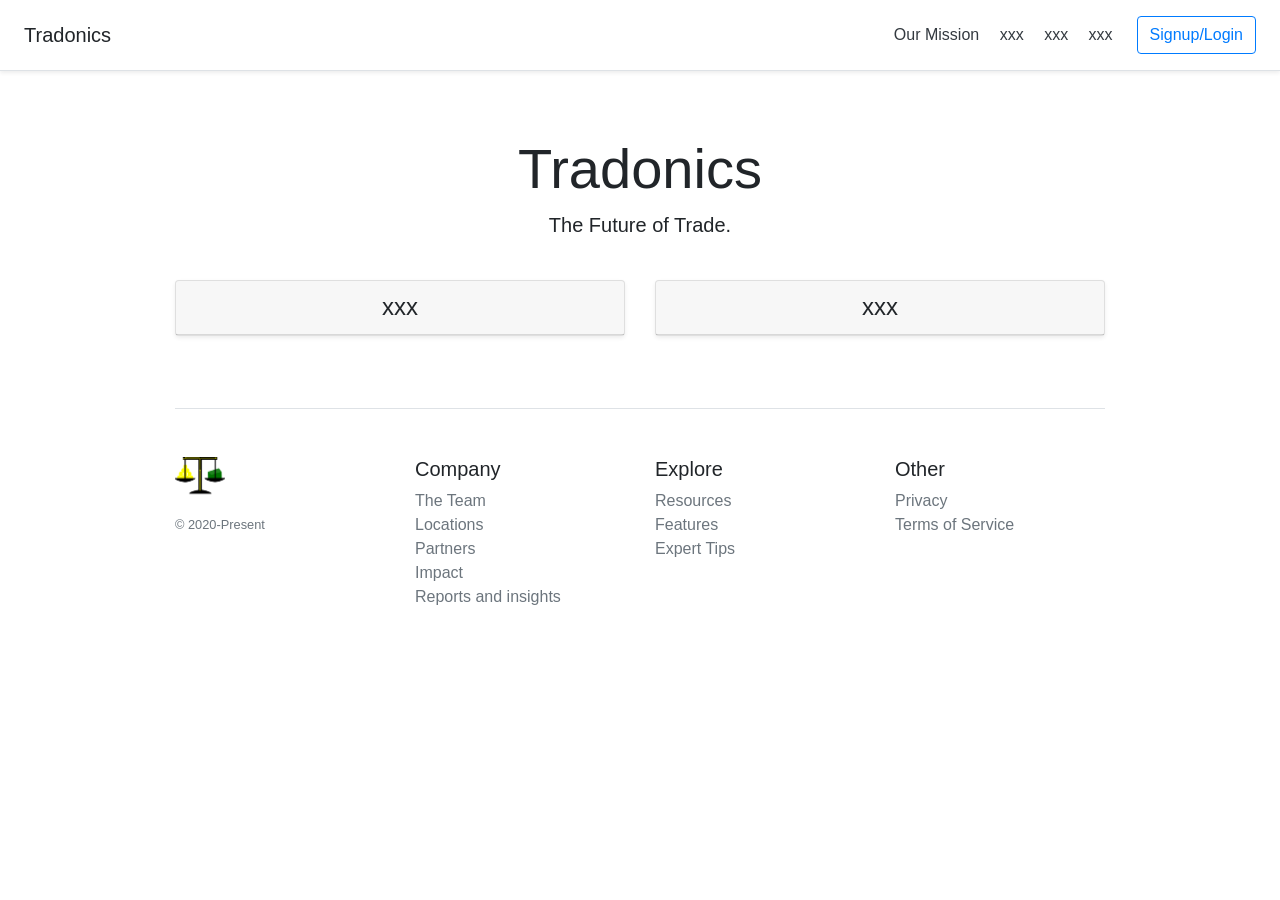
==== index.html @ f98c6da8 "First commit" ====
<!--Name of file: index.html (HOME PAGE)  
    Version: 1
    Dependencies: Boostrap, style.css
-->

<!doctype html>
<html lang="en">
  <head>
    <title>Tradonics</title>
    <!-- Bootstrap core CSS -->
    <link rel="stylesheet" href="https://stackpath.bootstrapcdn.com/bootstrap/4.3.1/css/bootstrap.min.css" integrity="sha384-ggOyR0iXCbMQv3Xipma34MD+dH/1fQ784/j6cY/iJTQUOhcWr7x9JvoRxT2MZw1T" crossorigin="anonymous">

    <!-- Top Navigation Bar -->
    <link href="style.css" rel="stylesheet">
  </head>
  <body>
    <!--Spacing, Alignment, Fonts in Bootstrap-->
    <div class="d-flex flex-column flex-md-row align-items-center p-3 px-md-4 mb-3 bg-white border-bottom shadow-sm">
  <h5 class="my-0 mr-md-auto font-weight-normal">Tradonics</h5>
  <nav class="my-2 my-md-0 mr-md-3">
    
    <!--"class" colors and template are in Bootstrap-->
    <a class="p-2 text-dark" href="#">Our Mission</a>
    <a class="p-2 text-dark" href="#">xxx</a>
    <a class="p-2 text-dark" href="#">xxx</a>
    <a class="p-2 text-dark" href="#">xxx</a>
  </nav>
  <a class="btn btn-outline-primary" href="#">Signup/Login</a>
</div>
<!--Aligns and centers the heading-->
<div class="header px-3 py-3 pt-md-5 pb-md-4 mx-auto text-center">
  <h1 class="display-4">Tradonics</h1>
  <p class="lead">The Future of Trade.</p>
</div>

<!-- BOXES -->
<!--A "card" is a flexible and extensible content container used in Bootstrap-->
<div class="container">
  <div class="card-deck mb-3 text-center">
    
    <div class="card mb-4 shadow-sm">
      <div class="card-header">
        <h4 class="my-0 font-weight-normal">xxx</h4>
      </div>
    </div>
    
    <div class="card mb-4 shadow-sm">
      <div class="card-header">
        <h4 class="my-0 font-weight-normal">xxx</h4>
      </div>
    </div>
  </div>

  <!--Bottom portion of the website-->
  <footer class="pt-4 my-md-5 pt-md-5 border-top">
    <div class="row">
      <div class="col-12 col-md">
        <img class="mb-2" src="logo.png" alt="" width="50" height="50">
        <small class="d-block mb-3 text-muted">&copy; 2020-Present</small>
      </div>
      <!--Grid System in Bootstrap-->
      <div class="col-6 col-md">
        <h5>Company</h5>
        <ul class="list-unstyled text-small">
          <li><a class="text-muted" href="#">The Team</a></li>
          <li><a class="text-muted" href="#">Locations</a></li>
          <li><a class="text-muted" href="#">Partners</a></li>
          <li><a class="text-muted" href="#">Impact</a></li>
          <li><a class="text-muted" href="#">Reports and insights</a></li>
        </ul>
      </div>
      <div class="col-6 col-md">
        <h5>Explore</h5>
        <ul class="list-unstyled text-small">
          <li><a class="text-muted" href="#">Resources</a></li>
          <li><a class="text-muted" href="#">Features</a></li>
          <li><a class="text-muted" href="#">Expert Tips</a></li>
        </ul>
      </div>
      <div class="col-6 col-md">
        <h5>Other</h5>
        <ul class="list-unstyled text-small">
          <li><a class="text-muted" href="#">Privacy</a></li>
          <li><a class="text-muted" href="#">Terms of Service</a></li>
        </ul>
      </div>
    </div>
  </footer>
</div>
</body>
</html>
---- style.css ----
html {
  font-size: 14px;
}

/* Width of the viewport and display of font size*/
@media (min-width: 768px) {
  html {
    font-size: 16px;
  }
}

.container {
  max-width: 960px;
}
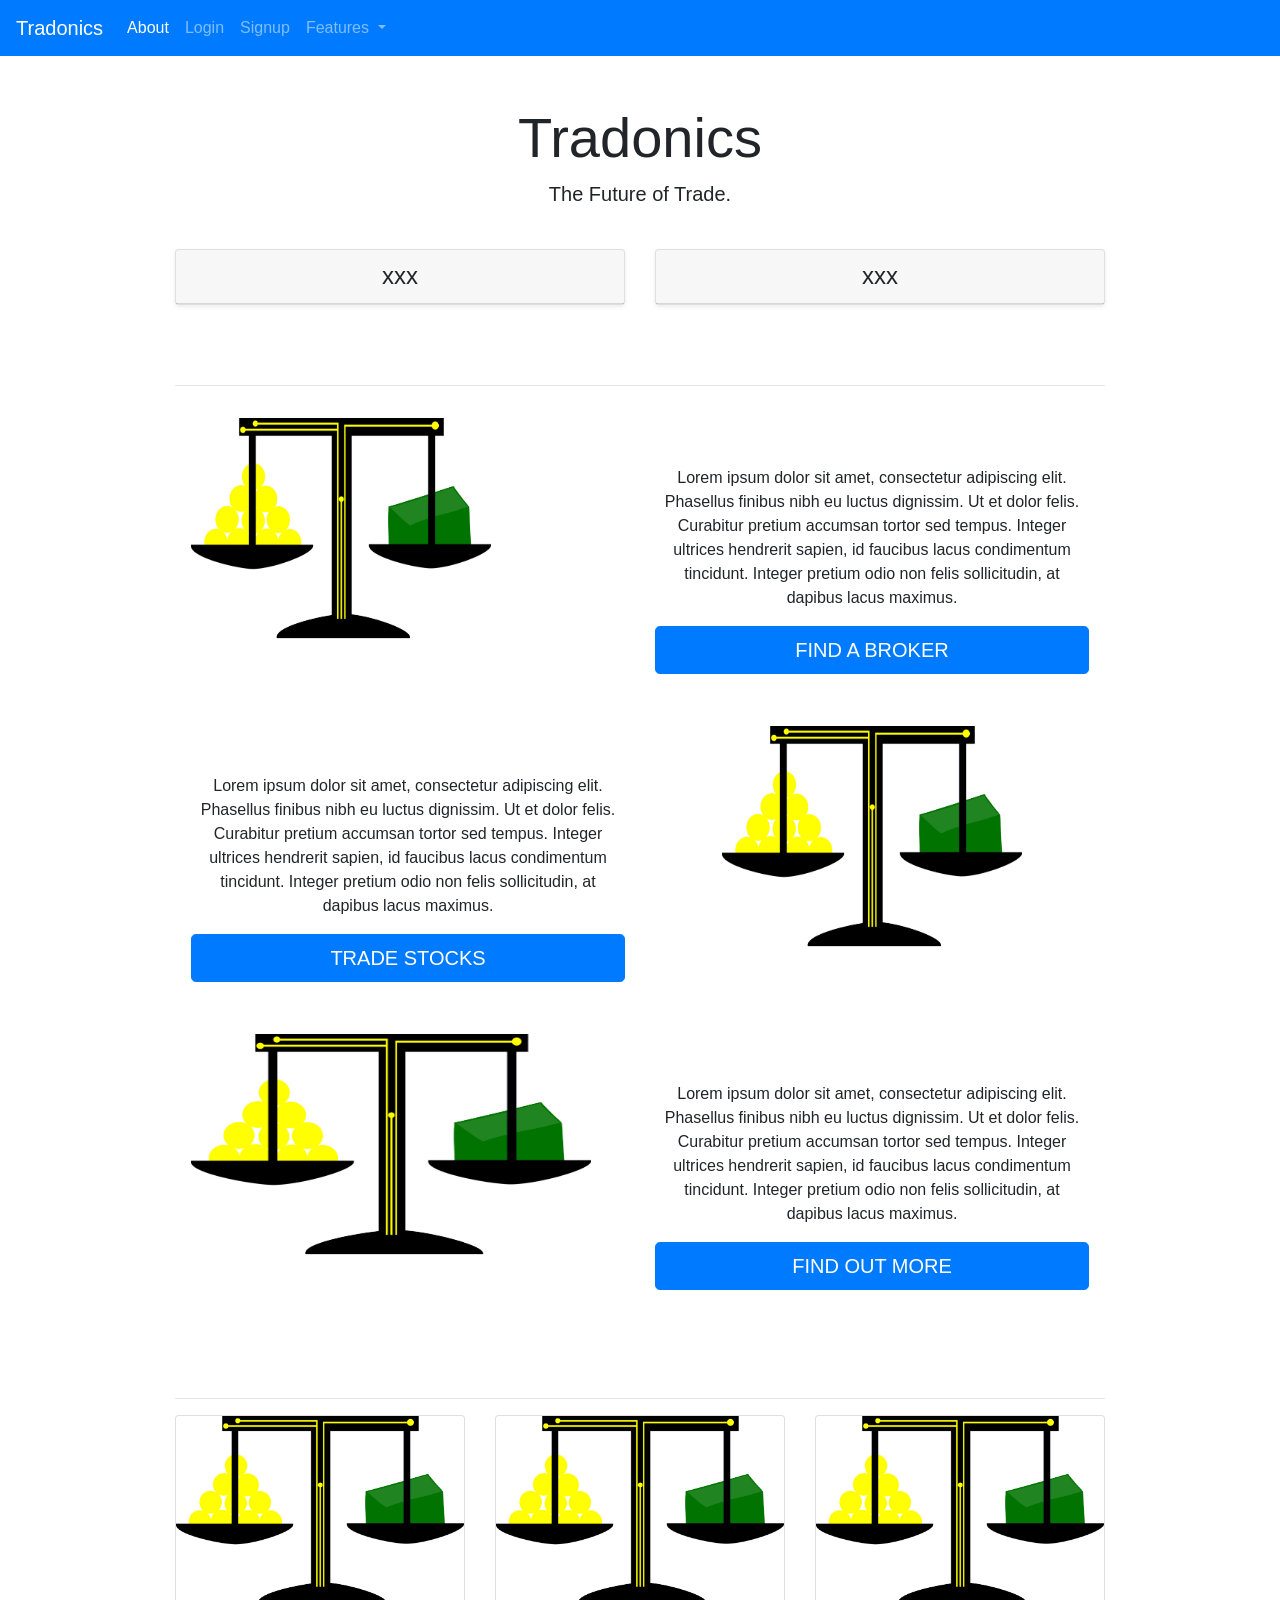
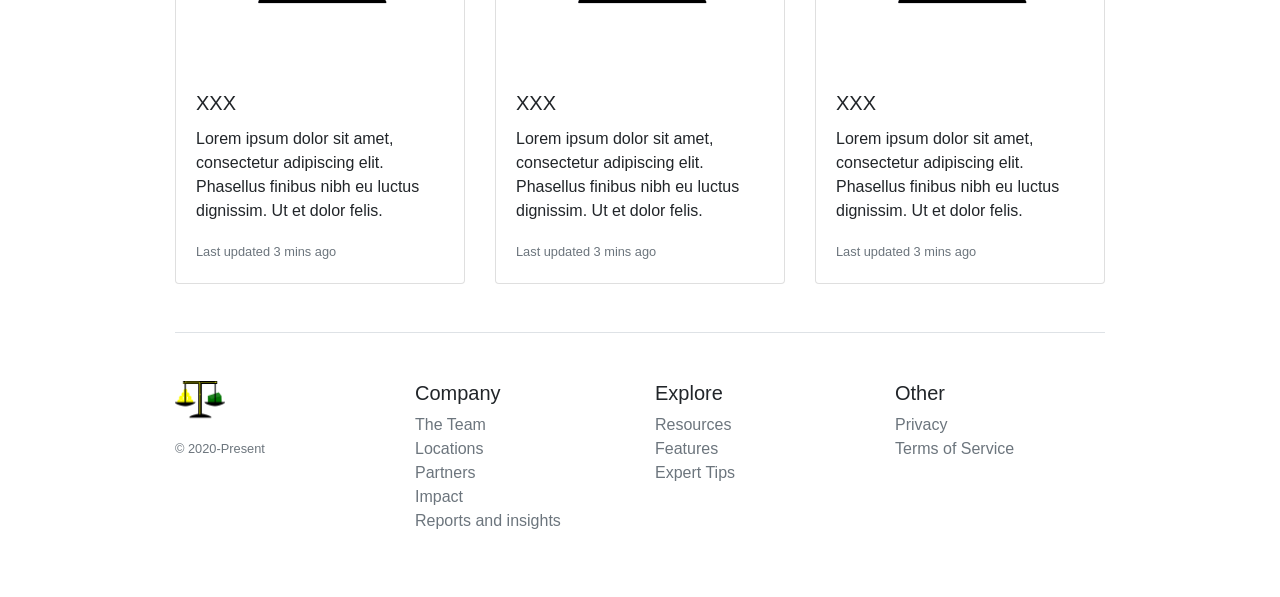
==== commit e6e60502: "commit" ====
--- a/index.html
+++ b/index.html
@@ -3,89 +3,249 @@
     Dependencies: Boostrap, style.css
 -->
 
-<!doctype html>
+<!DOCTYPE html>
 <html lang="en">
   <head>
     <title>Tradonics</title>
     <!-- Bootstrap core CSS -->
-    <link rel="stylesheet" href="https://stackpath.bootstrapcdn.com/bootstrap/4.3.1/css/bootstrap.min.css" integrity="sha384-ggOyR0iXCbMQv3Xipma34MD+dH/1fQ784/j6cY/iJTQUOhcWr7x9JvoRxT2MZw1T" crossorigin="anonymous">
+    <link
+      rel="stylesheet"
+      href="https://stackpath.bootstrapcdn.com/bootstrap/4.3.1/css/bootstrap.min.css"
+      integrity="sha384-ggOyR0iXCbMQv3Xipma34MD+dH/1fQ784/j6cY/iJTQUOhcWr7x9JvoRxT2MZw1T"
+      crossorigin="anonymous"
+    />
 
     <!-- Top Navigation Bar -->
-    <link href="style.css" rel="stylesheet">
+    <link href="style.css" rel="stylesheet" />
   </head>
   <body>
     <!--Spacing, Alignment, Fonts in Bootstrap-->
-    <div class="d-flex flex-column flex-md-row align-items-center p-3 px-md-4 mb-3 bg-white border-bottom shadow-sm">
-  <h5 class="my-0 mr-md-auto font-weight-normal">Tradonics</h5>
-  <nav class="my-2 my-md-0 mr-md-3">
-    
-    <!--"class" colors and template are in Bootstrap-->
-    <a class="p-2 text-dark" href="#">Our Mission</a>
-    <a class="p-2 text-dark" href="#">xxx</a>
-    <a class="p-2 text-dark" href="#">xxx</a>
-    <a class="p-2 text-dark" href="#">xxx</a>
-  </nav>
-  <a class="btn btn-outline-primary" href="#">Signup/Login</a>
-</div>
-<!--Aligns and centers the heading-->
-<div class="header px-3 py-3 pt-md-5 pb-md-4 mx-auto text-center">
-  <h1 class="display-4">Tradonics</h1>
-  <p class="lead">The Future of Trade.</p>
-</div>
-
-<!-- BOXES -->
-<!--A "card" is a flexible and extensible content container used in Bootstrap-->
-<div class="container">
-  <div class="card-deck mb-3 text-center">
-    
-    <div class="card mb-4 shadow-sm">
-      <div class="card-header">
-        <h4 class="my-0 font-weight-normal">xxx</h4>
-      </div>
+
+    <nav class="navbar navbar-expand-lg sticky-top navbar-dark bg-primary">
+      <a class="navbar-brand" href="#">Tradonics</a>
+      <button
+        class="navbar-toggler"
+        type="button"
+        data-toggle="collapse"
+        data-target="#navbarNavDropdown"
+        aria-controls="navbarNavDropdown"
+        aria-expanded="false"
+        aria-label="Toggle navigation"
+      >
+        <span class="navbar-toggler-icon"></span>
+      </button>
+      <div class="collapse navbar-collapse" id="navbarNavDropdown">
+        <ul class="navbar-nav">
+          <li class="nav-item active">
+            <a class="nav-link" href="#"
+              >About <span class="sr-only">(current)</span></a
+            >
+          </li>
+          <li class="nav-item">
+            <a class="nav-link" href="#">Login</a>
+          </li>
+          <li class="nav-item">
+            <a class="nav-link" href="#">Signup</a>
+          </li>
+          <li class="nav-item dropdown">
+            <a
+              class="nav-link dropdown-toggle"
+              href="#"
+              id="navbarDropdownMenuLink"
+              data-toggle="dropdown"
+              aria-haspopup="true"
+              aria-expanded="false"
+            >
+              Features
+            </a>
+            <div class="dropdown-menu" aria-labelledby="navbarDropdownMenuLink">
+              <a class="dropdown-item" href="#">XXX</a>
+              <a class="dropdown-item" href="#">XXX</a>
+              <a class="dropdown-item" href="#">XXX</a>
+            </div>
+          </li>
+        </ul>
+      </div>
+    </nav>
+
+    <div class="header px-3 py-3 pt-md-5 pb-md-4 mx-auto text-center">
+      <h1 class="display-4">Tradonics</h1>
+      <p class="lead">The Future of Trade.</p>
     </div>
-    
-    <div class="card mb-4 shadow-sm">
-      <div class="card-header">
-        <h4 class="my-0 font-weight-normal">xxx</h4>
-      </div>
+
+    <!-- BOXES -->
+    <!--A "card" is a flexible and extensible content container used in Bootstrap-->
+    <div class="container">
+      <div class="card-deck mb-3 text-center">
+        <div class="card mb-4 shadow-sm">
+          <div class="card-header">
+            <h4 class="my-0 font-weight-normal">xxx</h4>
+          </div>
+        </div>
+
+        <div class="card mb-4 shadow-sm">
+          <div class="card-header">
+            <h4 class="my-0 font-weight-normal">xxx</h4>
+          </div>
+        </div>
+      </div>
+      <br />
+      <hr class="style1" />
+      <!-- Images with their description in button-->
+      <div class="modal-body row">
+        <div class="col-md-6">
+          <img class="mb-2" src="logo.png" alt="" width="300" height="300" />
+        </div>
+        <div class="col-md-6">
+          <p class="text-center">
+            <br />
+            <br />
+            Lorem ipsum dolor sit amet, consectetur adipiscing elit. Phasellus
+            finibus nibh eu luctus dignissim. Ut et dolor felis. Curabitur
+            pretium accumsan tortor sed tempus. Integer ultrices hendrerit
+            sapien, id faucibus lacus condimentum tincidunt. Integer pretium
+            odio non felis sollicitudin, at dapibus lacus maximus.
+          </p>
+          <button type="button" class="btn btn-primary btn-lg btn-block">
+            FIND A BROKER
+          </button>
+        </div>
+        <br />
+        <hr class="style1" />
+        <div class="col-md-6">
+          <p class="text-center">
+            <br />
+            <br />
+            Lorem ipsum dolor sit amet, consectetur adipiscing elit. Phasellus
+            finibus nibh eu luctus dignissim. Ut et dolor felis. Curabitur
+            pretium accumsan tortor sed tempus. Integer ultrices hendrerit
+            sapien, id faucibus lacus condimentum tincidunt. Integer pretium
+            odio non felis sollicitudin, at dapibus lacus maximus.
+          </p>
+          <button type="button" class="btn btn-primary btn-lg btn-block">
+            TRADE STOCKS
+          </button>
+        </div>
+
+        <div class="col-md-6">
+          <center>
+            <img class="mb-2" src="logo.png" alt="" width="300" height="300" />
+          </center>
+        </div>
+
+        <div class="col-md-6">
+          <img class="mb-2" src="logo.png" alt="" width="400" height="300" />
+        </div>
+        <div class="col-md-6">
+          <p class="text-center">
+            <br />
+            <br />
+            Lorem ipsum dolor sit amet, consectetur adipiscing elit. Phasellus
+            finibus nibh eu luctus dignissim. Ut et dolor felis. Curabitur
+            pretium accumsan tortor sed tempus. Integer ultrices hendrerit
+            sapien, id faucibus lacus condimentum tincidunt. Integer pretium
+            odio non felis sollicitudin, at dapibus lacus maximus.
+          </p>
+          <button type="button" class="btn btn-primary btn-lg btn-block">
+            FIND OUT MORE
+          </button>
+        </div>
+      </div>
+      <br />
+      <hr class="style1" />
+      <!-- This is the card section of the website-->
+      <div class="card-deck">
+        <div class="card">
+          <img class="card-img-top" src="logo.png" alt="Card image cap" />
+          <div class="card-body">
+            <h5 class="card-title">XXX</h5>
+            <p class="card-text">
+              Lorem ipsum dolor sit amet, consectetur adipiscing elit. Phasellus
+              finibus nibh eu luctus dignissim. Ut et dolor felis.
+            </p>
+            <p class="card-text">
+              <small class="text-muted">Last updated 3 mins ago</small>
+            </p>
+          </div>
+        </div>
+        <div class="card">
+          <img class="card-img-top" src="logo.png" alt="Card image cap" />
+          <div class="card-body">
+            <h5 class="card-title">XXX</h5>
+            <p class="card-text">
+              Lorem ipsum dolor sit amet, consectetur adipiscing elit. Phasellus
+              finibus nibh eu luctus dignissim. Ut et dolor felis.
+            </p>
+            <p class="card-text">
+              <small class="text-muted">Last updated 3 mins ago</small>
+            </p>
+          </div>
+        </div>
+        <div class="card">
+          <img class="card-img-top" src="logo.png" alt="Card image cap" />
+          <div class="card-body">
+            <h5 class="card-title">XXX</h5>
+            <p class="card-text">
+              Lorem ipsum dolor sit amet, consectetur adipiscing elit. Phasellus
+              finibus nibh eu luctus dignissim. Ut et dolor felis.
+            </p>
+            <p class="card-text">
+              <small class="text-muted">Last updated 3 mins ago</small>
+            </p>
+          </div>
+        </div>
+      </div>
+
+      <!--Bottom portion of the website-->
+      <footer class="pt-4 my-md-5 pt-md-5 border-top">
+        <div class="row">
+          <div class="col-12 col-md">
+            <img class="mb-2" src="logo.png" alt="" width="50" height="50" />
+            <small class="d-block mb-3 text-muted">&copy; 2020-Present</small>
+          </div>
+          <!--Grid System in Bootstrap-->
+          <div class="col-6 col-md">
+            <h5>Company</h5>
+            <ul class="list-unstyled text-small">
+              <li><a class="text-muted" href="#">The Team</a></li>
+              <li><a class="text-muted" href="#">Locations</a></li>
+              <li><a class="text-muted" href="#">Partners</a></li>
+              <li><a class="text-muted" href="#">Impact</a></li>
+              <li><a class="text-muted" href="#">Reports and insights</a></li>
+            </ul>
+          </div>
+          <div class="col-6 col-md">
+            <h5>Explore</h5>
+            <ul class="list-unstyled text-small">
+              <li><a class="text-muted" href="#">Resources</a></li>
+              <li><a class="text-muted" href="#">Features</a></li>
+              <li><a class="text-muted" href="#">Expert Tips</a></li>
+            </ul>
+          </div>
+          <div class="col-6 col-md">
+            <h5>Other</h5>
+            <ul class="list-unstyled text-small">
+              <li><a class="text-muted" href="#">Privacy</a></li>
+              <li><a class="text-muted" href="#">Terms of Service</a></li>
+            </ul>
+          </div>
+        </div>
+      </footer>
     </div>
-  </div>
-
-  <!--Bottom portion of the website-->
-  <footer class="pt-4 my-md-5 pt-md-5 border-top">
-    <div class="row">
-      <div class="col-12 col-md">
-        <img class="mb-2" src="logo.png" alt="" width="50" height="50">
-        <small class="d-block mb-3 text-muted">&copy; 2020-Present</small>
-      </div>
-      <!--Grid System in Bootstrap-->
-      <div class="col-6 col-md">
-        <h5>Company</h5>
-        <ul class="list-unstyled text-small">
-          <li><a class="text-muted" href="#">The Team</a></li>
-          <li><a class="text-muted" href="#">Locations</a></li>
-          <li><a class="text-muted" href="#">Partners</a></li>
-          <li><a class="text-muted" href="#">Impact</a></li>
-          <li><a class="text-muted" href="#">Reports and insights</a></li>
-        </ul>
-      </div>
-      <div class="col-6 col-md">
-        <h5>Explore</h5>
-        <ul class="list-unstyled text-small">
-          <li><a class="text-muted" href="#">Resources</a></li>
-          <li><a class="text-muted" href="#">Features</a></li>
-          <li><a class="text-muted" href="#">Expert Tips</a></li>
-        </ul>
-      </div>
-      <div class="col-6 col-md">
-        <h5>Other</h5>
-        <ul class="list-unstyled text-small">
-          <li><a class="text-muted" href="#">Privacy</a></li>
-          <li><a class="text-muted" href="#">Terms of Service</a></li>
-        </ul>
-      </div>
-    </div>
-  </footer>
-</div>
-</body>
-</html>+    <script
+      src="https://code.jquery.com/jquery-3.2.1.slim.min.js"
+      integrity="sha384-KJ3o2DKtIkvYIK3UENzmM7KCkRr/rE9/Qpg6aAZGJwFDMVNA/GpGFF93hXpG5KkN"
+      crossorigin="anonymous"
+    ></script>
+    <script
+      src="https://cdnjs.cloudflare.com/ajax/libs/popper.js/1.11.0/umd/popper.min.js"
+      integrity="sha384-b/U6ypiBEHpOf/4+1nzFpr53nxSS+GLCkfwBdFNTxtclqqenISfwAzpKaMNFNmj4"
+      crossorigin="anonymous"
+    ></script>
+    <script
+      src="https://maxcdn.bootstrapcdn.com/bootstrap/4.0.0-beta/js/bootstrap.min.js"
+      integrity="sha384-h0AbiXch4ZDo7tp9hKZ4TsHbi047NrKGLO3SEJAg45jXxnGIfYzk4Si90RDIqNm1"
+      crossorigin="anonymous"
+    ></script>
+  </body>
+</html>
